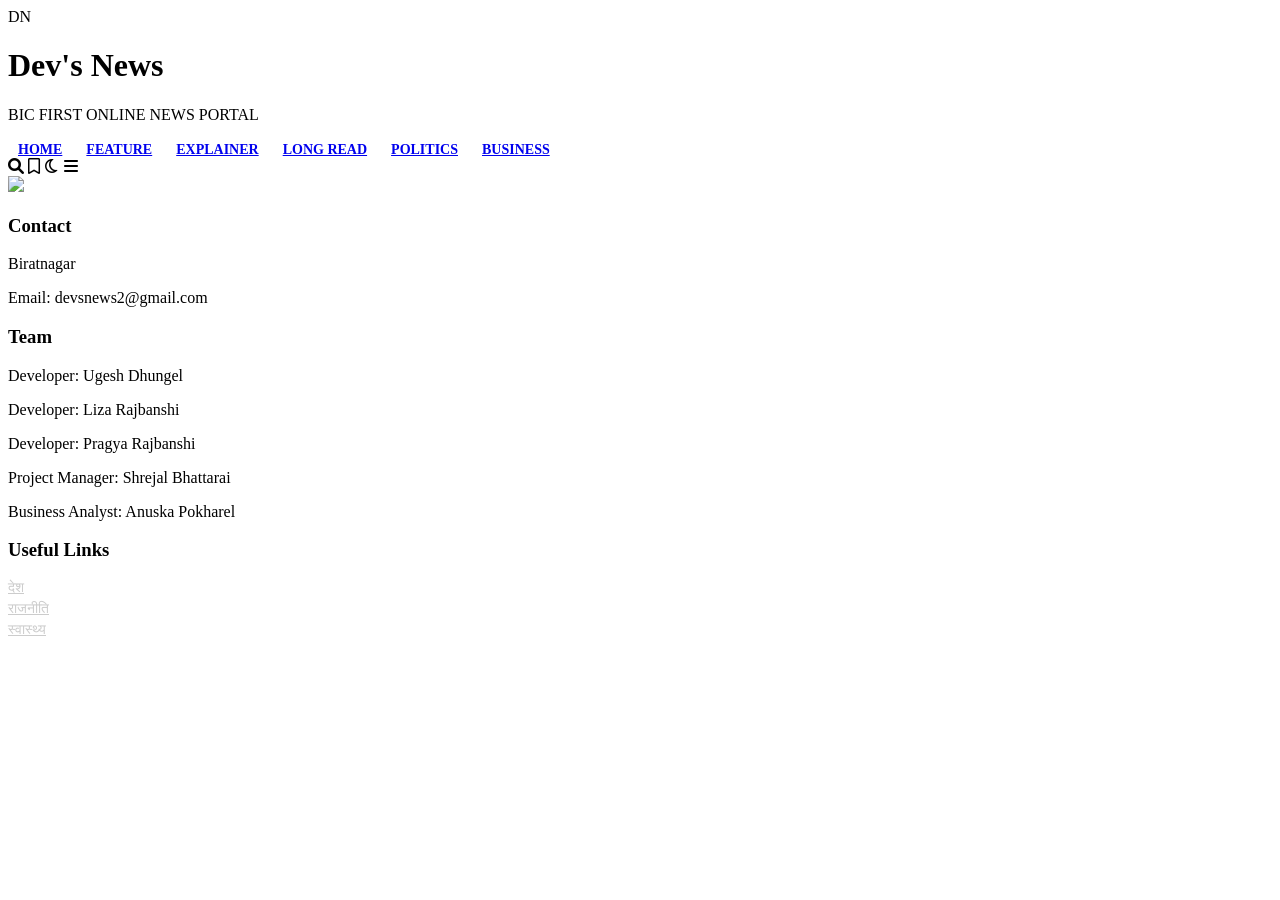
==== index.html @ a80c9d3f "Add files via upload" ====
<!DOCTYPE html>
<html lang="en">
<head>
    <!-- Basic Setup -->
    <meta charset="UTF-8">
    <meta name="viewport" content="width=device-width, initial-scale=1.0">
    <title>Nepal News Portal</title>

    <!-- Tailwind CSS -->
    <script src="https://cdn.tailwindcss.com"></script>

    <!-- Font Awesome Icons -->
    <link rel="stylesheet" href="https://cdnjs.cloudflare.com/ajax/libs/font-awesome/6.0.0/css/all.min.css">

    <!-- Custom CSS -->
    <link rel="stylesheet" href="style.css">

    <style>
        /* Navigation link style */
        .nav-link {
            padding: 10px;
            font-size: 14px;
            font-weight: bold;
            text-transform: uppercase;
        }

        .nav-link:hover {
            color: red;
        }

        /* Footer links */
        .footer-link {
            display: block;
            color: #ccc;
            margin-bottom: 5px;
            font-size: 14px;
        }

        .footer-link:hover {
            color: white;
        }
    </style>
</head>

<body class="bg-gray-50 font-sans">

<!-- ================= HEADER ================= -->
<header class="bg-gray-1000w-full"></header>

    <div class="container mx-auto px-4 py-4 flex justify-between items-center">
        
        <!-- LOGO -->
        <div class="flex items-center space-x-2">
            <div class="bg-red-600 text-white px-3 py-1 font-bold text-xl">
                DN
            </div>
            <div>
                <h1 class="text-2xl font-bold text-gray-800">Dev's News</h1>
                <p class="text-xs text-gray-500">BIC FIRST ONLINE NEWS PORTAL</p>
            </div>
        </div>

        <!-- RIGHT SIDE (DATE / ICONS) -->
        <div class="hidden md:flex items-center space-x-4 text-gray-600">
            <span id="date"></span>
           
        </div>

    </div>

</header>



<!-- ================= NAVBAR ================= -->
<nav class="bg-white border-b sticky top-0">
    <div class="container mx-auto px-4 flex justify-between items-center">

        <!-- Menu -->
        <div class="flex space-x-4">
            <a href="#" class="nav-link">Home</a>
            <a href="#" class="nav-link">Feature</a>
            <a href="#" class="nav-link ">Explainer</a>
            <a href="#" class="nav-link">Long Read</a>
            <a href="#" class="nav-link">Politics</a>
            <a href="#" class="nav-link">Business</a>
        </div>

        <!-- Icons -->
        <div class="flex space-x-4">
            <i class="fas fa-search"></i>
            <i class="far fa-bookmark"></i>
            <i class="far fa-moon"></i>
            <i class="fas fa-bars"></i>
        </div>

    </div>
</nav>


<!-- ================= HERO SECTION ================= -->
<section class="container mx-auto px-4 py-8">
       <div id="news-container"></div> 

    <div class="relative h-[400px] rounded-lg overflow-hidden">
        
        <!-- Image -->
        <img src="image/image.png"
             class="w-full h-full object-cover">

        </div>

    </div>

</section>


<!-- ================= FOOTER ================= -->
<footer class="bg-gray-900 text-white py-10">

    <div class="container mx-auto px-4 grid md:grid-cols-3 gap-8">

        <!-- Contact -->
        <div>
            <h3 class="text-xl font-bold mb-4">Contact</h3>
            <p>Biratnagar</p>
            <p>Email: devsnews2@gmail.com</p>
        </div>

        <!-- Team -->
        <div>
            <h3 class="text-xl font-bold mb-4">Team</h3>
            <p>Developer: Ugesh Dhungel</p>
            <p>Developer: Liza Rajbanshi</p>
            <p>Developer: Pragya Rajbanshi </p>

            <p>Project Manager: Shrejal Bhattarai</p>
            <p>Business Analyst: Anuska Pokharel</p>
        </div>

        <!-- Links -->
        <div>
            <h3 class="text-xl font-bold mb-4">Useful Links</h3>
            <a href="#" class="footer-link">देश</a>
            <a href="#" class="footer-link">राजनीति</a>
            <a href="#" class="footer-link">स्वास्थ्य</a>
        </div>

    </div>

</footer>

</body>
</html>
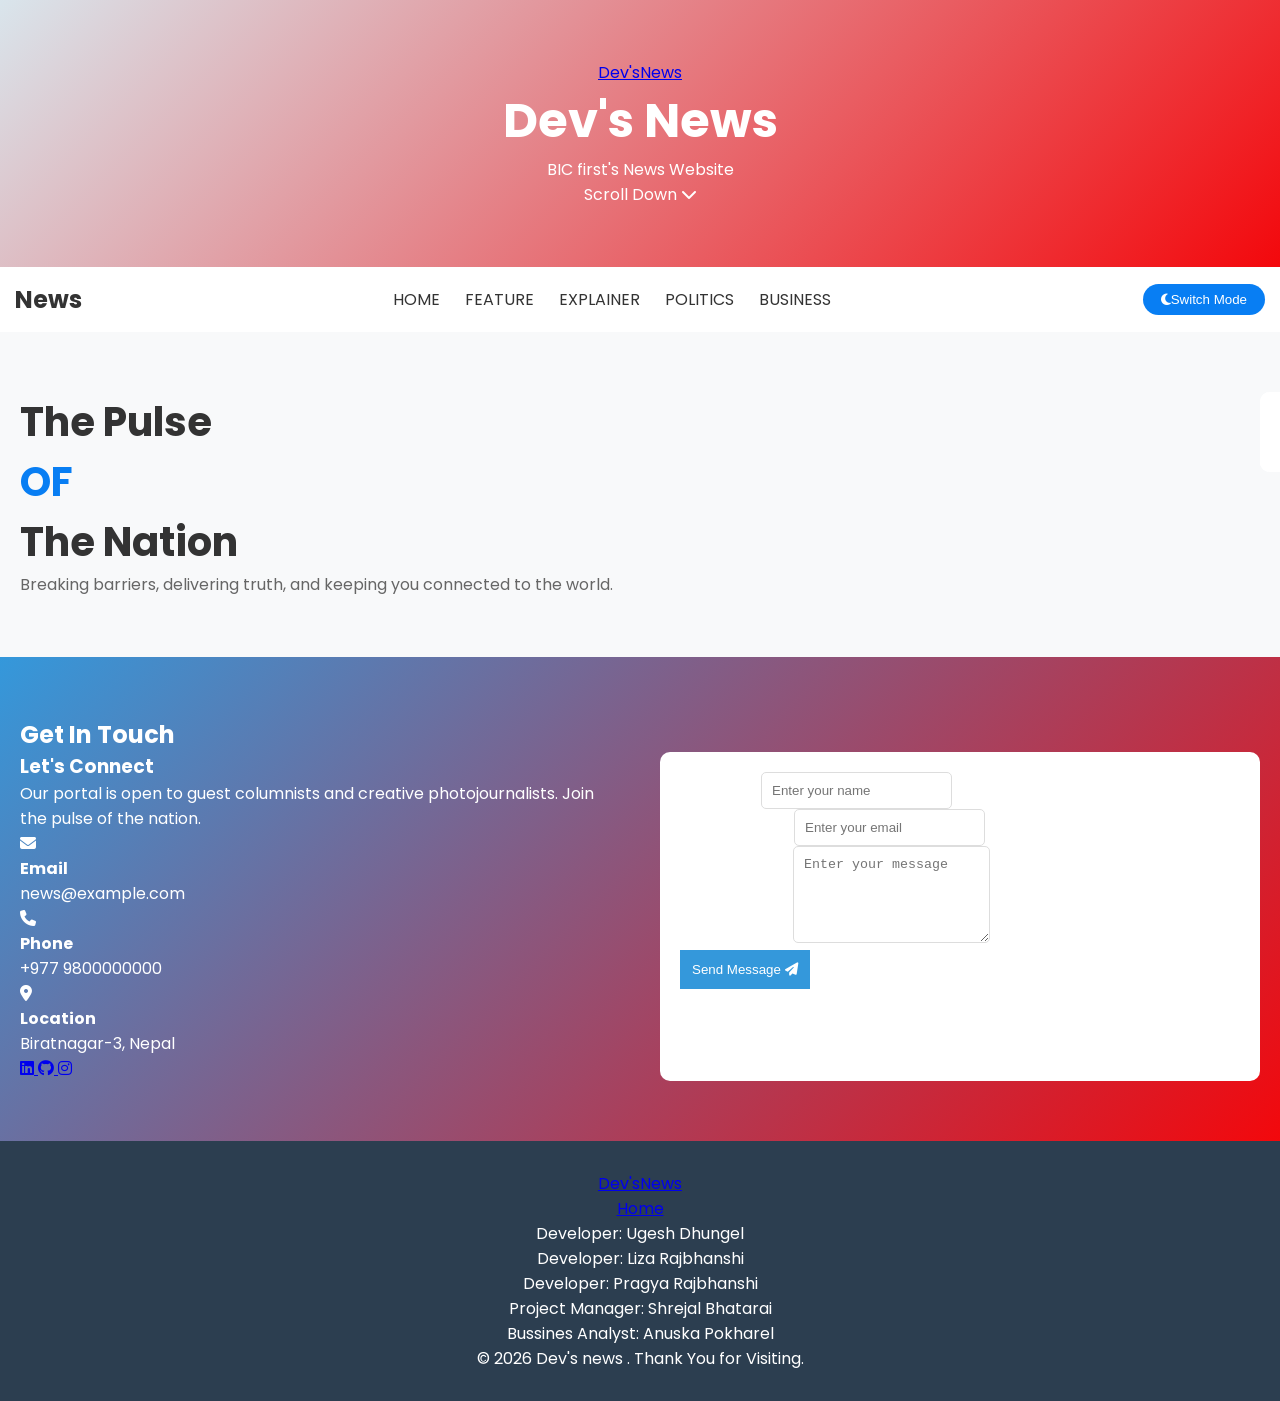
==== commit addb342a: "correct working code" ====
--- a/index.html
+++ b/index.html
@@ -1,154 +1,205 @@
-<!DOCTYPE html>
-<html lang="en">
-<head>
-    <!-- Basic Setup -->
-    <meta charset="UTF-8">
-    <meta name="viewport" content="width=device-width, initial-scale=1.0">
-    <title>Nepal News Portal</title>
-
-    <!-- Tailwind CSS -->
-    <script src="https://cdn.tailwindcss.com"></script>
-
-    <!-- Font Awesome Icons -->
-    <link rel="stylesheet" href="https://cdnjs.cloudflare.com/ajax/libs/font-awesome/6.0.0/css/all.min.css">
-
-    <!-- Custom CSS -->
-    <link rel="stylesheet" href="style.css">
-
-    <style>
-        /* Navigation link style */
-        .nav-link {
-            padding: 10px;
-            font-size: 14px;
-            font-weight: bold;
-            text-transform: uppercase;
-        }
-
-        .nav-link:hover {
-            color: red;
-        }
-
-        /* Footer links */
-        .footer-link {
-            display: block;
-            color: #ccc;
-            margin-bottom: 5px;
-            font-size: 14px;
-        }
-
-        .footer-link:hover {
-            color: white;
-        }
-    </style>
-</head>
-
-<body class="bg-gray-50 font-sans">
-
-<!-- ================= HEADER ================= -->
-<header class="bg-gray-1000w-full"></header>
-
-    <div class="container mx-auto px-4 py-4 flex justify-between items-center">
-        
-        <!-- LOGO -->
-        <div class="flex items-center space-x-2">
-            <div class="bg-red-600 text-white px-3 py-1 font-bold text-xl">
-                DN
-            </div>
-            <div>
-                <h1 class="text-2xl font-bold text-gray-800">Dev's News</h1>
-                <p class="text-xs text-gray-500">BIC FIRST ONLINE NEWS PORTAL</p>
-            </div>
-        </div>
-
-        <!-- RIGHT SIDE (DATE / ICONS) -->
-        <div class="hidden md:flex items-center space-x-4 text-gray-600">
-            <span id="date"></span>
-           
-        </div>
-
-    </div>
-
-</header>
-
-
-
-<!-- ================= NAVBAR ================= -->
-<nav class="bg-white border-b sticky top-0">
-    <div class="container mx-auto px-4 flex justify-between items-center">
-
-        <!-- Menu -->
-        <div class="flex space-x-4">
-            <a href="#" class="nav-link">Home</a>
-            <a href="#" class="nav-link">Feature</a>
-            <a href="#" class="nav-link ">Explainer</a>
-            <a href="#" class="nav-link">Long Read</a>
-            <a href="#" class="nav-link">Politics</a>
-            <a href="#" class="nav-link">Business</a>
-        </div>
-
-        <!-- Icons -->
-        <div class="flex space-x-4">
-            <i class="fas fa-search"></i>
-            <i class="far fa-bookmark"></i>
-            <i class="far fa-moon"></i>
-            <i class="fas fa-bars"></i>
-        </div>
-
-    </div>
-</nav>
-
-
-<!-- ================= HERO SECTION ================= -->
-<section class="container mx-auto px-4 py-8">
-       <div id="news-container"></div> 
-
-    <div class="relative h-[400px] rounded-lg overflow-hidden">
-        
-        <!-- Image -->
-        <img src="image/image.png"
-             class="w-full h-full object-cover">
-
-        </div>
-
-    </div>
-
-</section>
-
-
-<!-- ================= FOOTER ================= -->
-<footer class="bg-gray-900 text-white py-10">
-
-    <div class="container mx-auto px-4 grid md:grid-cols-3 gap-8">
-
-        <!-- Contact -->
-        <div>
-            <h3 class="text-xl font-bold mb-4">Contact</h3>
-            <p>Biratnagar</p>
-            <p>Email: devsnews2@gmail.com</p>
-        </div>
-
-        <!-- Team -->
-        <div>
-            <h3 class="text-xl font-bold mb-4">Team</h3>
-            <p>Developer: Ugesh Dhungel</p>
-            <p>Developer: Liza Rajbanshi</p>
-            <p>Developer: Pragya Rajbanshi </p>
-
-            <p>Project Manager: Shrejal Bhattarai</p>
-            <p>Business Analyst: Anuska Pokharel</p>
-        </div>
-
-        <!-- Links -->
-        <div>
-            <h3 class="text-xl font-bold mb-4">Useful Links</h3>
-            <a href="#" class="footer-link">देश</a>
-            <a href="#" class="footer-link">राजनीति</a>
-            <a href="#" class="footer-link">स्वास्थ्य</a>
-        </div>
-
-    </div>
-
-</footer>
-
-</body>
-</html>+<!DOCTYPE html>
+<html lang="en">
+<head>
+    <meta charset="UTF-8">
+    <meta name="viewport" content="width=device-width, initial-scale=1.0">
+    <title>  Dev's News </title>
+
+    <!-- Icons & Fonts -->
+    <link rel="stylesheet" href="https://cdnjs.cloudflare.com/ajax/libs/font-awesome/6.4.0/css/all.min.css">
+    <link href="https://fonts.googleapis.com/css2?family=Poppins:wght@300;400;500;600;700&display=swap" rel="stylesheet">
+
+    <link rel="stylesheet" href="style.css">
+</head>
+
+<body class="light">
+
+    <!-- HEADER -->
+    <header>
+    <div class="header-overlay">
+        <div class="nav-top-bar">
+            <div class="logo-group">
+                <a href="#" class="logo-text">
+                    Dev's<span>News</span>
+                </a>
+            </div>
+        
+        <div class="header-content">
+            <h1>Dev's News </h1>
+            <p>BIC first's News Website
+            </p>
+            <div class="scroll-indicator">
+                <span>Scroll Down</span>
+                <i class="fas fa-chevron-down"></i>
+            </div>
+        </div>
+    </header>
+
+    <!-- NAVIGATION -->
+    <nav class="main">
+        <div class="nav-container">
+            <div class="logo">
+                <h2>News</h2>
+            </div>
+
+            <ul>
+                <li><a href="#home">HOME</a></li>
+                <li><a href="#about">FEATURE</a></li>
+                <li><a href="#skills">EXPLAINER</a></li>
+                <li><a href="#education">POLITICS</a></li>
+                <li><a href="#contact">BUSINESS</a></li>
+            </ul>
+
+            <div class="theme-container">
+                <button id="themeBtn">
+                    <i class="fas fa-moon"></i><span>Switch Mode</span>
+                </button>
+            </div>
+        </div>
+    </nav>
+
+    <!-- HERO SECTION -->
+    <section id="home" class="hero">
+        <div class="hero-content">
+            <h1>The Pulse <br><span>OF </span> <br>The Nation</h1>
+            <p>Breaking barriers, delivering truth, and keeping you connected to the world.</p>
+
+        
+        </div>
+      <!--floting card-->
+        <div class="hero-visual">
+            <div class="floating-card card-1">
+               <i class="fas fa-bolt"></i>
+                <span>Breaking News</span>
+            </div>
+            <div class="floating-card card-2">
+                <i class="fas fa-pen-nib"></i>
+                <span>Opinion & Analysis</span>
+            </div>
+            <div class="floating-card card-3">
+                <i class="fas fa-rss"></i>
+                <span>Live Updates</span>
+            </div>
+        </div>
+    </section>
+
+
+    <!--CONTACT-->
+    <section id="contact" class="contact-section">
+        <div class="container">
+            <h2 class="section-title">Get In Touch</h2>
+
+            <div class="contact-container">
+
+                <div class="contact-info">
+                    <h3>Let's Connect</h3>
+                    <p>Our portal is open to guest columnists and creative photojournalists. Join the pulse of the nation.</p>
+
+                    <div class="contact-methods">
+
+                        <div class="contact-method">
+                            <i class="fas fa-envelope"></i>
+                            <div>
+                                <h4>Email</h4>
+                                <p>news@example.com</p>
+                            </div>
+                        </div>
+
+                        <div class="contact-method">
+                            <i class="fas fa-phone"></i>
+                            <div>
+                                <h4>Phone</h4>
+                                <p>+977 9800000000</p>
+                            </div>
+                        </div>
+
+                        <div class="contact-method">
+                            <i class="fas fa-map-marker-alt"></i>
+                            <div>
+                                <h4>Location</h4>
+                                <p>Biratnagar-3, Nepal</p>
+                            </div>
+                        </div>
+                    </div>
+
+                    <!-- SOCIAL LINKS -->
+                    <div class="social-links">
+                        <a href="https://www.linkedin.com/in/ugesh-dhungel-644629260" target="_blank">
+                            <i class="fab fa-linkedin"></i>
+                        </a>
+
+                        <a href="https://github.com/UGESHDHUNGEL" target="_blank">
+                            <i class="fab fa-github"></i>
+                        </a>
+
+                        <a href="https://www.instagram.com/maybe_ugesh" target="_blank">
+                            <i class="fab fa-instagram"></i>
+                        </a>
+                    </div>
+                </div>
+
+                <!-- CONTACT FORM -->
+                <div class="contact-form-container">
+                    <form id="contactForm" class="contact-form">
+                        <div class="form-group">
+                            <label for="name">Full Name</label>
+                            <input type="text" id="name" name="name" placeholder="Enter your name" required>
+                        </div>
+
+                        <div class="form-group">
+                            <label for="email">Email Address</label>
+                            <input type="email" id="email" name="email" placeholder="Enter your email" required>
+                        </div>
+
+                        <div class="form-group">
+                            <label for="message">Your Message</label>
+                            <textarea id="message" name="message" placeholder="Enter your message" rows="5" required></textarea>
+                        </div>
+
+                        <button type="submit" class="submit-btn">
+                            <span>Send Message</span>
+                            <i class="fas fa-paper-plane"></i>
+                        </button>
+                    </form>
+
+                    <p id="formMessage"></p>
+                </div>
+
+            </div>
+        </div>
+    </section>
+
+    <!-- FOOTER -->
+    <footer>
+        <div class="container">
+            <div class="footer-content">
+
+                <div class="footer-logo">
+                    <a href="#" class="logo-text">
+                    Dev's<span>News</span>
+                </a>
+                </div>
+
+                <div class="footer-links">
+                    <a href="#home">Home</a>
+
+                </div>
+
+            </div>
+
+            <div class="footer-bottom">
+                <p>Developer: Ugesh Dhungel</p>
+                  <p>Developer: Liza Rajbhanshi</p>
+                    <p>Developer: Pragya Rajbhanshi</p>
+                      <p>Project Manager: Shrejal Bhatarai</p>
+                        <p>Bussines Analyst: Anuska Pokharel</p>
+                <p>&copy; 2026 Dev's news . Thank You for Visiting.</p>
+            </div>
+        </div>
+    </footer>
+    
+    <!-- JavaScript File -->
+    <script src="main.js"></script>
+
+</body>
+</html>
--- a/style.css
+++ b/style.css
@@ -0,0 +1,190 @@
+/* RESET */
+* {
+    margin: 0;
+    padding: 0;
+    box-sizing: border-box;
+}
+
+/* BODY */
+body {
+    font-family: 'Poppins', 'Segoe UI', sans-serif;
+    background-color: #f8f9fa;
+    color: #333;
+    transition: 0.3s;
+}
+
+body.dark {
+    background-color: #1a1d29;
+    color: #e4e6eb;
+}
+
+/* HEADER */
+header {
+    background: linear-gradient(135deg, #d9e5ec, #f3080c);
+    color: white;
+    text-align: center;
+    padding: 60px 20px;
+}
+
+.dark header {
+    background: linear-gradient(135deg, #2c3e50, #34495e);
+}
+
+.header-content h1 {
+    font-size: 3rem;
+}
+
+/* NAVBAR */
+.main {
+    background: rgba(255,255,255,0.95);
+    position: sticky;
+    top: 0;
+    z-index: 1000;
+    padding: 15px;
+}
+
+.dark .main {
+    background: rgba(30,33,47,0.95);
+}
+
+.nav-container {
+    display: flex;
+    justify-content: space-between;
+    align-items: center;
+}
+
+.main ul {
+    display: flex;
+    gap: 25px;
+    list-style: none;
+}
+
+.main ul li a {
+    text-decoration: none;
+    color: #333;
+}
+
+.dark .main ul li a {
+    color: #e4e6eb;
+}
+
+.main ul li a:hover {
+    color: #f3080c;
+}
+
+/* BUTTON */
+.theme-container button {
+    background: #087ef3;
+    color: white;
+    border: none;
+    padding: 8px 18px;
+    border-radius: 20px;
+    cursor: pointer;
+}
+
+/* HERO */
+.hero {
+    display: flex;
+    justify-content: space-between;
+    padding: 60px 20px;
+}
+
+.hero-content h1 {
+    font-size: 2.5rem;
+}
+
+.hero-content span {
+    color: #087ef3;
+}
+
+.hero-content p {
+    color: #666;
+}
+
+.dark .hero-content p {
+    color: #bbb;
+}
+
+/* FLOATING CARDS */
+.floating-card {
+    position: absolute;
+    background: white;
+    padding: 15px;
+    border-radius: 10px;
+    width: 120px;
+    text-align: center;
+}
+
+.dark .floating-card {
+    background: #2c3e50;
+}
+
+/* CONTACT */
+.contact-section {
+    padding: 60px 20px;
+    background: linear-gradient(135deg, #3498db, #f3080c);
+    color: white;
+}
+
+.contact-container {
+    display: grid;
+    grid-template-columns: 1fr 1fr;
+    gap: 40px;
+}
+
+.contact-form-container {
+    background: #fff;
+    padding: 20px;
+    border-radius: 10px;
+}
+
+.dark .contact-form-container {
+    background: #2c3e50;
+}
+
+/* FORM */
+.form-group input,
+.form-group textarea {
+    padding: 10px;
+    border: 1px solid #ddd;
+    border-radius: 5px;
+}
+
+.dark .form-group input,
+.dark .form-group textarea {
+    background: #1e212f;
+    color: #fff;
+    border-color: #444;
+}
+
+/* BUTTON */
+.submit-btn {
+    background: #3498db;
+    color: white;
+    padding: 12px;
+    border: none;
+    cursor: pointer;
+}
+
+.submit-btn:hover {
+    background: #2980b9;
+}
+
+/* FORM MESSAGE */
+#formMessage.success {
+    background: #d4edda;
+    color: #155724;
+}
+
+#formMessage.error {
+    background: #f8d7da;
+    color: #721c24;
+}
+
+/* FOOTER */
+footer {
+    background: #2c3e50;
+    color: white;
+    padding: 30px;
+    text-align: center;
+}
